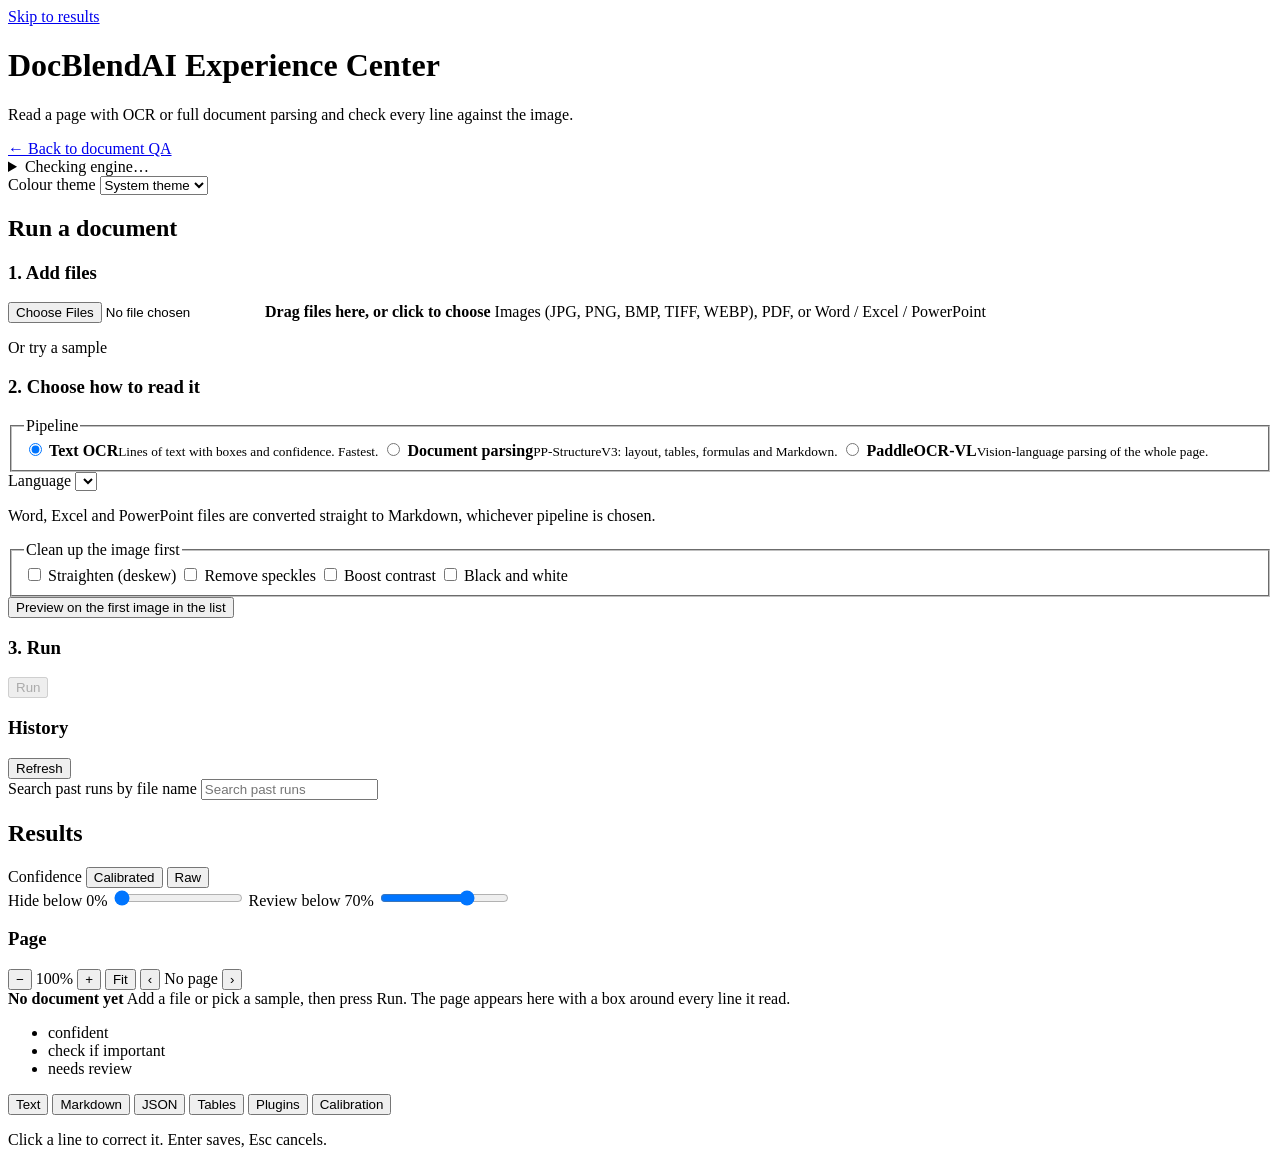
==== app/static/studio.html @ 466335b7 "Experience Center UI (/studio): upload, pipelines, side-by-side page and result Vanilla HTML/CSS/JS " ====
<!doctype html>
<html lang="en">
<head>
<meta charset="utf-8">
<meta name="viewport" content="width=device-width, initial-scale=1">
<title>DocBlendAI Experience Center</title>
<meta name="description" content="Run OCR and document parsing on an image or PDF and see the page and the recognised text side by side, with calibrated confidence.">
<!-- Apply the saved theme before the stylesheet paints, so a dark-theme user never sees a white flash. -->
<script>
  try { const t = localStorage.getItem("docblend-theme"); if (t === "light" || t === "dark") document.documentElement.dataset.theme = t; } catch (e) {}
</script>
<link rel="stylesheet" href="/static/studio.css">
</head>
<body>
<a class="skip" href="#results">Skip to results</a>

<!-- ============ Header: title, back link, engine status, theme ============ -->
<header class="top">
  <div class="top-inner">
    <div class="brand">
      <h1>DocBlendAI <span>Experience Center</span></h1>
      <p>Read a page with OCR or full document parsing and check every line against the image.</p>
    </div>
    <nav class="top-tools" aria-label="Page tools">
      <a class="link" href="/">&larr; Back to document QA</a>
      <details class="engine" id="engine">
        <summary class="pill" id="engine-pill"><span class="dot" aria-hidden="true"></span><span id="engine-label">Checking engine…</span></summary>
        <div class="engine-panel" id="engine-panel"><p class="hint">Contacting the server…</p></div>
      </details>
      <label class="theme">
        <span class="visually-hidden">Colour theme</span>
        <select id="theme">
          <option value="system">System theme</option>
          <option value="light">Light</option>
          <option value="dark">Dark</option>
        </select>
      </label>
    </nav>
  </div>
</header>

<div class="layout">
  <!-- ============ Controls: upload, samples, pipeline, language, queue ============ -->
  <aside class="controls panel" aria-labelledby="controls-title">
    <h2 id="controls-title" class="visually-hidden">Run a document</h2>

    <section class="ctl ctl-upload" aria-labelledby="upload-title">
      <h3 id="upload-title">1. Add files</h3>
      <input type="file" id="file" class="visually-hidden" multiple
             accept=".jpg,.jpeg,.png,.bmp,.tif,.tiff,.webp,.pdf,.docx,.xlsx,.pptx">
      <label class="drop" id="drop" for="file">
        <strong>Drag files here, or click to choose</strong>
        <span>Images (JPG, PNG, BMP, TIFF, WEBP), PDF, or Word / Excel / PowerPoint</span>
      </label>
      <p class="sub-label" id="samples-label">Or try a sample</p>
      <div class="samples" id="samples" role="group" aria-labelledby="samples-label"></div>
    </section>

    <section class="ctl ctl-options" aria-labelledby="options-title">
      <h3 id="options-title">2. Choose how to read it</h3>
      <fieldset class="pipelines">
        <legend class="visually-hidden">Pipeline</legend>
        <label class="choice">
          <input type="radio" name="pipeline" value="ocr" checked>
          <span><b>Text OCR</b><small>Lines of text with boxes and confidence. Fastest.</small></span>
        </label>
        <label class="choice">
          <input type="radio" name="pipeline" value="structure">
          <span><b>Document parsing</b><small>PP-StructureV3: layout, tables, formulas and Markdown.</small></span>
        </label>
        <label class="choice" id="vl-choice">
          <input type="radio" name="pipeline" value="vl" aria-describedby="vl-note">
          <span><b>PaddleOCR-VL</b><small>Vision-language parsing of the whole page.</small>
            <small class="unavailable" id="vl-note" hidden></small></span>
        </label>
      </fieldset>
      <label class="field-label" for="language">Language</label>
      <select id="language"></select>
      <p class="hint">Word, Excel and PowerPoint files are converted straight to Markdown, whichever pipeline is chosen.</p>
      <fieldset class="prep" id="prep">
        <legend class="field-label">Clean up the image first</legend>
        <label><input type="checkbox" name="prep" value="deskew"> Straighten (deskew)</label>
        <label><input type="checkbox" name="prep" value="denoise"> Remove speckles</label>
        <label><input type="checkbox" name="prep" value="contrast"> Boost contrast</label>
        <label><input type="checkbox" name="prep" value="binarize"> Black and white</label>
      </fieldset>
      <button type="button" class="link-btn" id="prep-preview">Preview on the first image in the list</button>
      <div class="prep-view" id="prep-view" hidden aria-live="polite"></div>
    </section>

    <section class="ctl ctl-run" aria-labelledby="queue-title">
      <div class="run-row">
        <h3 id="queue-title">3. Run</h3>
        <button type="button" class="btn" id="run" disabled>Run</button>
      </div>
      <p class="status" id="job-status" role="status" aria-live="polite"></p>
      <ul class="queue" id="queue" aria-label="Files to process"></ul>
      <button type="button" class="link-btn" id="clear-done" hidden>Clear finished</button>
    </section>

    <section class="ctl ctl-history" aria-labelledby="history-title">
      <div class="run-row">
        <h3 id="history-title">History</h3>
        <button type="button" class="link-btn" id="history-refresh">Refresh</button>
      </div>
      <label class="visually-hidden" for="history-q">Search past runs by file name</label>
      <input type="search" id="history-q" class="search" placeholder="Search past runs">
      <ul class="history" id="history" aria-label="Past runs"></ul>
    </section>
  </aside>

  <!-- ============ Results ============ -->
  <main id="results" class="results" tabindex="-1" aria-labelledby="results-title">
    <h2 id="results-title" class="visually-hidden">Results</h2>

    <!-- Global confidence controls (apply to the image overlay and every tab). -->
    <section class="panel global" aria-label="Confidence settings and summary">
      <div class="global-row">
        <div class="seg" role="group" aria-labelledby="conf-mode-label">
          <span class="sub-label" id="conf-mode-label">Confidence</span>
          <button type="button" class="seg-btn" id="mode-calibrated" aria-pressed="true">Calibrated</button>
          <button type="button" class="seg-btn" id="mode-raw" aria-pressed="false">Raw</button>
        </div>
        <span class="badge-uncal" id="uncal-badge" hidden title="No calibrator has been fitted yet, so calibrated and raw confidence are the same. Fit one in the Calibration tab.">uncalibrated</span>
        <label class="slider">
          <span>Hide below <output id="min-conf-out" for="min-conf">0%</output></span>
          <input type="range" id="min-conf" min="0" max="1" step="0.01" value="0">
        </label>
        <label class="slider">
          <span>Review below <output id="threshold-out" for="threshold">70%</output></span>
          <input type="range" id="threshold" min="0" max="1" step="0.01" value="0.7">
        </label>
      </div>
      <p class="hint mode-note" id="mode-note" hidden></p>
      <ul class="chips" id="chips" aria-label="Summary"></ul>
      <div class="export" id="export" role="group" aria-label="Export this result" hidden>
        <span class="sub-label">Export</span>
        <button type="button" class="chip-btn" data-fmt="txt">TXT</button>
        <button type="button" class="chip-btn" data-fmt="md">Markdown</button>
        <button type="button" class="chip-btn" data-fmt="json">JSON</button>
        <button type="button" class="chip-btn" data-fmt="csv">CSV</button>
        <button type="button" class="chip-btn" data-fmt="docx">Word</button>
        <button type="button" class="chip-btn" data-fmt="pdf">PDF</button>
        <span class="status" id="export-status" role="status" aria-live="polite"></span>
      </div>
    </section>

    <div class="panes">
      <!-- LEFT: page image with confidence-coloured line boxes -->
      <section class="panel pane pane-image" aria-labelledby="image-title">
        <div class="pane-head">
          <h3 id="image-title">Page</h3>
          <div class="tools" role="toolbar" aria-label="Page view">
            <button type="button" class="icon-btn" id="zoom-out" aria-label="Zoom out" title="Zoom out (−)">&minus;</button>
            <span class="zoom-val" id="zoom-val" aria-live="polite">100%</span>
            <button type="button" class="icon-btn" id="zoom-in" aria-label="Zoom in" title="Zoom in (+)">+</button>
            <button type="button" class="icon-btn wide" id="zoom-fit" title="Fit page (0)">Fit</button>
            <span class="pager">
              <button type="button" class="icon-btn" id="page-prev" aria-label="Previous page" title="Previous page (←)">&lsaquo;</button>
              <span id="page-label" aria-live="polite">No page</span>
              <button type="button" class="icon-btn" id="page-next" aria-label="Next page" title="Next page (→)">&rsaquo;</button>
            </span>
          </div>
        </div>
        <div class="viewer" id="viewer" tabindex="0" role="group"
             aria-label="Page image. Drag to pan, Ctrl or Cmd plus mouse wheel to zoom, arrow keys change page, plus and minus zoom, 0 fits.">
          <div class="stage" id="stage" hidden>
            <img id="page-img" alt="" draggable="false">
            <svg id="overlay" class="overlay" aria-hidden="true"></svg>
          </div>
          <div class="placeholder" id="placeholder">
            <strong>No document yet</strong>
            <span>Add a file or pick a sample, then press Run. The page appears here with a box around every line it read.</span>
          </div>
        </div>
        <ul class="legend-row" aria-label="Box colours">
          <li><i class="sw certain"></i> confident</li>
          <li><i class="sw moderate"></i> check if important</li>
          <li><i class="sw unreadable"></i> needs review</li>
        </ul>
      </section>

      <!-- RIGHT: tabs -->
      <section class="panel pane pane-tabs" aria-label="Parsed result">
        <div class="tabs" role="tablist" aria-label="Result views" id="tablist">
          <button type="button" role="tab" id="tab-text" aria-controls="panel-text" aria-selected="true">Text</button>
          <button type="button" role="tab" id="tab-markdown" aria-controls="panel-markdown" aria-selected="false" tabindex="-1">Markdown</button>
          <button type="button" role="tab" id="tab-json" aria-controls="panel-json" aria-selected="false" tabindex="-1">JSON</button>
          <button type="button" role="tab" id="tab-tables" aria-controls="panel-tables" aria-selected="false" tabindex="-1">Tables</button>
          <button type="button" role="tab" id="tab-plugins" aria-controls="panel-plugins" aria-selected="false" tabindex="-1">Plugins</button>
          <button type="button" role="tab" id="tab-calibration" aria-controls="panel-calibration" aria-selected="false" tabindex="-1">Calibration</button>
        </div>

        <div class="tabpanel" role="tabpanel" id="panel-text" aria-labelledby="tab-text">
          <p class="hint" id="text-hint">Click a line to correct it. Enter saves, Esc cancels.</p>
          <ol class="lines" id="lines"></ol>
        </div>

        <div class="tabpanel" role="tabpanel" id="panel-markdown" aria-labelledby="tab-markdown" hidden>
          <div class="panel-tools">
            <div class="seg" role="group" aria-label="Markdown view">
              <button type="button" class="seg-btn" id="md-rendered" aria-pressed="true">Rendered</button>
              <button type="button" class="seg-btn" id="md-raw" aria-pressed="false">Raw</button>
            </div>
            <button type="button" class="btn ghost" id="md-copy">Copy</button>
            <button type="button" class="btn ghost" id="md-download">Download .md</button>
          </div>
          <div class="md" id="md-view"></div>
          <pre class="code" id="md-source" hidden></pre>
        </div>

        <div class="tabpanel" role="tabpanel" id="panel-json" aria-labelledby="tab-json" hidden>
          <div class="panel-tools">
            <button type="button" class="btn ghost" id="json-copy">Copy</button>
            <button type="button" class="btn ghost" id="json-download">Download .json</button>
          </div>
          <pre class="code" id="json-view"></pre>
        </div>

        <div class="tabpanel" role="tabpanel" id="panel-tables" aria-labelledby="tab-tables" hidden>
          <div id="tables-view"></div>
        </div>

        <div class="tabpanel" role="tabpanel" id="panel-plugins" aria-labelledby="tab-plugins" hidden>
          <p class="hint">Extra steps that run on the current result, such as pulling out named fields or translating the text.</p>
          <div id="plugins-view"><p class="hint">Loading plugins…</p></div>
        </div>

        <div class="tabpanel" role="tabpanel" id="panel-calibration" aria-labelledby="tab-calibration" hidden>
          <div id="calib-view"><p class="hint">Loading the calibration report…</p></div>
          <div class="calib-actions">
            <label class="slider wide">
              <span>Review threshold <output id="threshold2-out" for="threshold2">70%</output></span>
              <input type="range" id="threshold2" min="0" max="1" step="0.01" value="0.7">
            </label>
            <p class="hint">Lines whose confidence is below this are flagged "needs review" and drawn red. It only changes this view; the server default stays the same.</p>
            <div class="refit">
              <button type="button" class="btn" id="refit-sample">Refit on sample data</button>
              <span class="or">or</span>
              <button type="button" class="btn ghost" id="calib-zip-btn">Upload labelled .zip</button>
              <input type="file" id="calib-zip" accept=".zip,application/zip" hidden>
              <label class="inline-field">Match
                <select id="calib-match">
                  <option value="cer">Close match (low character error rate)</option>
                  <option value="exact">Exact text only</option>
                </select>
              </label>
            </div>
            <details class="zip-help">
              <summary>What goes in the .zip?</summary>
              <p>A <code>labels.csv</code> with the columns <code>image,text</code>, plus the images it names (paths relative to the zip root).
                <code>text</code> is the correct transcription of the image, one line of text per line (put the cell in quotes when it spans several lines).
                Each image is read with Text OCR; a line counts as correct when it matches the transcription, and the calibrator learns how often each confidence level is right.</p>
            </details>
            <p class="status" id="calib-status" role="status" aria-live="polite"></p>
          </div>
        </div>
      </section>
    </div>
  </main>
</div>

<script src="/static/studio.js"></script>
</body>
</html>
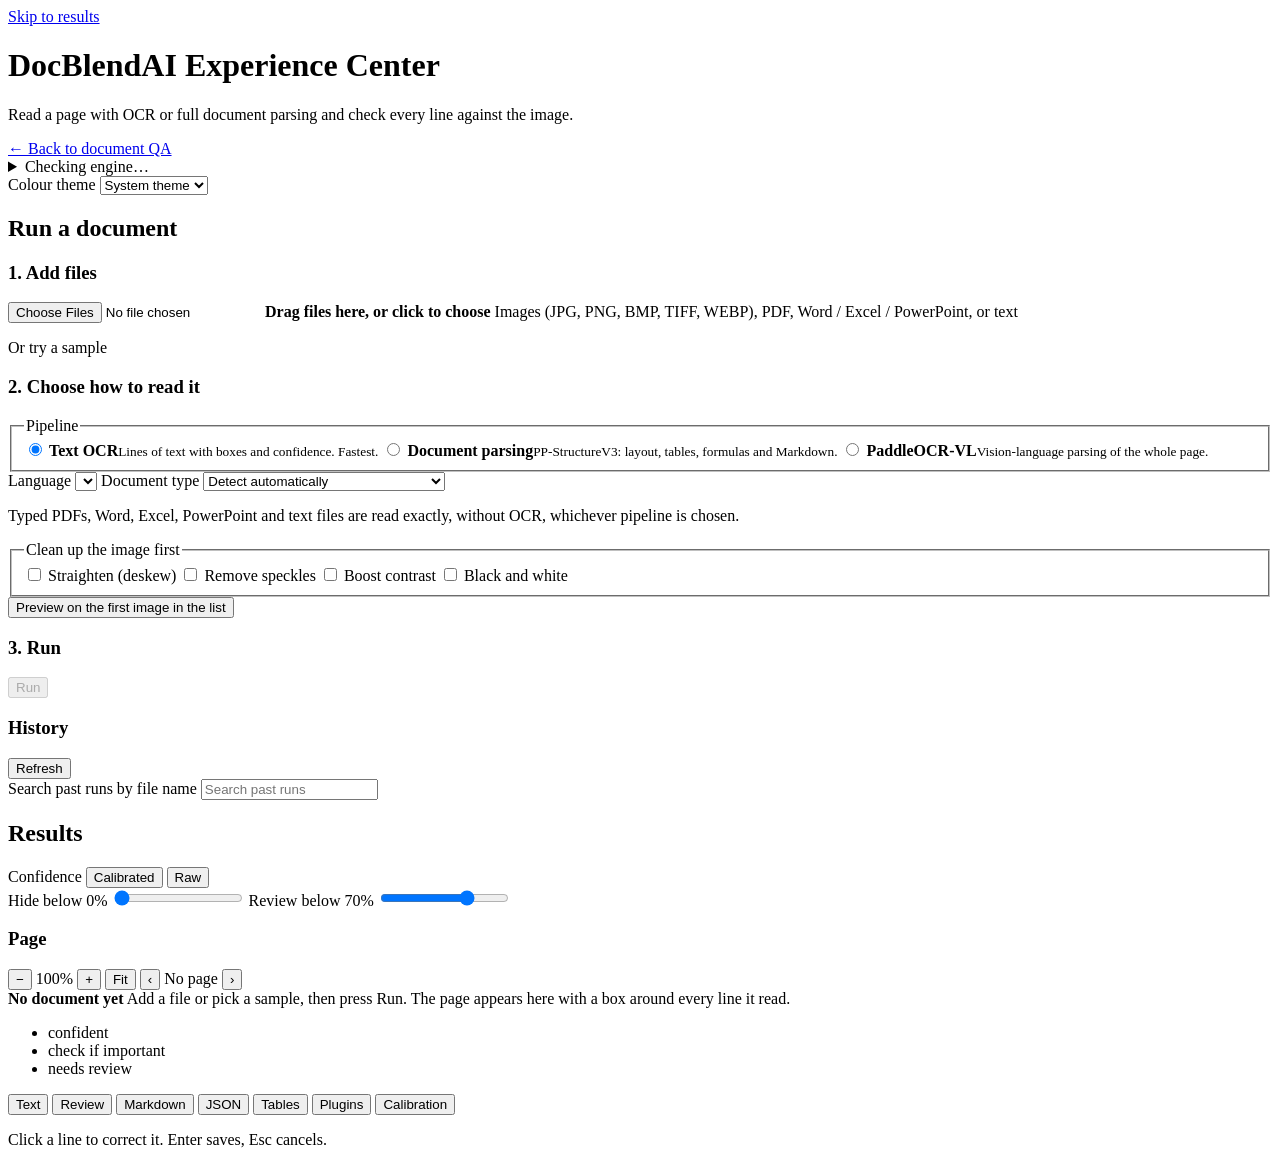
==== commit 05fc2ef2: "Phase 1: Refine with LLM (re-extract -> Gemini refine -> review), word diff, versions - Unified extr" ====
--- a/app/static/studio.html
+++ b/app/static/studio.html
@@ -47,10 +47,10 @@
     <section class="ctl ctl-upload" aria-labelledby="upload-title">
       <h3 id="upload-title">1. Add files</h3>
       <input type="file" id="file" class="visually-hidden" multiple
-             accept=".jpg,.jpeg,.png,.bmp,.tif,.tiff,.webp,.pdf,.docx,.xlsx,.pptx">
+             accept=".jpg,.jpeg,.png,.bmp,.tif,.tiff,.webp,.pdf,.docx,.xlsx,.pptx,.txt">
       <label class="drop" id="drop" for="file">
         <strong>Drag files here, or click to choose</strong>
-        <span>Images (JPG, PNG, BMP, TIFF, WEBP), PDF, or Word / Excel / PowerPoint</span>
+        <span>Images (JPG, PNG, BMP, TIFF, WEBP), PDF, Word / Excel / PowerPoint, or text</span>
       </label>
       <p class="sub-label" id="samples-label">Or try a sample</p>
       <div class="samples" id="samples" role="group" aria-labelledby="samples-label"></div>
@@ -76,7 +76,14 @@
       </fieldset>
       <label class="field-label" for="language">Language</label>
       <select id="language"></select>
-      <p class="hint">Word, Excel and PowerPoint files are converted straight to Markdown, whichever pipeline is chosen.</p>
+      <label class="field-label" for="format-hint">Document type</label>
+      <select id="format-hint">
+        <option value="">Detect automatically</option>
+        <option value="typed">Typed (text can be selected)</option>
+        <option value="scanned">Scanned or printed</option>
+        <option value="handwritten">Handwritten (TrOCR reads each line)</option>
+      </select>
+      <p class="hint">Typed PDFs, Word, Excel, PowerPoint and text files are read exactly, without OCR, whichever pipeline is chosen.</p>
       <fieldset class="prep" id="prep">
         <legend class="field-label">Clean up the image first</legend>
         <label><input type="checkbox" name="prep" value="deskew"> Straighten (deskew)</label>
@@ -142,6 +149,12 @@
         <button type="button" class="chip-btn" data-fmt="docx">Word</button>
         <button type="button" class="chip-btn" data-fmt="pdf">PDF</button>
         <span class="status" id="export-status" role="status" aria-live="polite"></span>
+      </div>
+      <div class="refine-bar" id="refine-bar" hidden>
+        <button type="button" class="btn" id="refine-btn">Refine with LLM</button>
+        <span class="hint" id="refine-note">Re-reads the original file, then Gemini proposes corrections that you review line by line.</span>
+        <progress id="refine-progress" max="1" hidden aria-label="Refinement progress"></progress>
+        <span class="status" id="refine-status" role="status" aria-live="polite"></span>
       </div>
     </section>
 
@@ -184,6 +197,7 @@
       <section class="panel pane pane-tabs" aria-label="Parsed result">
         <div class="tabs" role="tablist" aria-label="Result views" id="tablist">
           <button type="button" role="tab" id="tab-text" aria-controls="panel-text" aria-selected="true">Text</button>
+          <button type="button" role="tab" id="tab-review" aria-controls="panel-review" aria-selected="false" tabindex="-1">Review <span class="tab-badge" id="review-badge" hidden></span></button>
           <button type="button" role="tab" id="tab-markdown" aria-controls="panel-markdown" aria-selected="false" tabindex="-1">Markdown</button>
           <button type="button" role="tab" id="tab-json" aria-controls="panel-json" aria-selected="false" tabindex="-1">JSON</button>
           <button type="button" role="tab" id="tab-tables" aria-controls="panel-tables" aria-selected="false" tabindex="-1">Tables</button>
@@ -194,6 +208,19 @@
         <div class="tabpanel" role="tabpanel" id="panel-text" aria-labelledby="tab-text">
           <p class="hint" id="text-hint">Click a line to correct it. Enter saves, Esc cancels.</p>
           <ol class="lines" id="lines"></ol>
+        </div>
+
+        <div class="tabpanel" role="tabpanel" id="panel-review" aria-labelledby="tab-review" hidden>
+          <div id="review-view"></div>
+          <section class="versions" aria-labelledby="versions-title">
+            <div class="run-row">
+              <h4 id="versions-title">Versions</h4>
+              <button type="button" class="link-btn" id="versions-refresh">Refresh</button>
+            </div>
+            <p class="hint">Every extraction, refinement and edit is kept. Compare one with the current text, or restore it.</p>
+            <ol class="versions-list" id="versions"></ol>
+            <div id="version-compare" aria-live="polite"></div>
+          </section>
         </div>
 
         <div class="tabpanel" role="tabpanel" id="panel-markdown" aria-labelledby="tab-markdown" hidden>
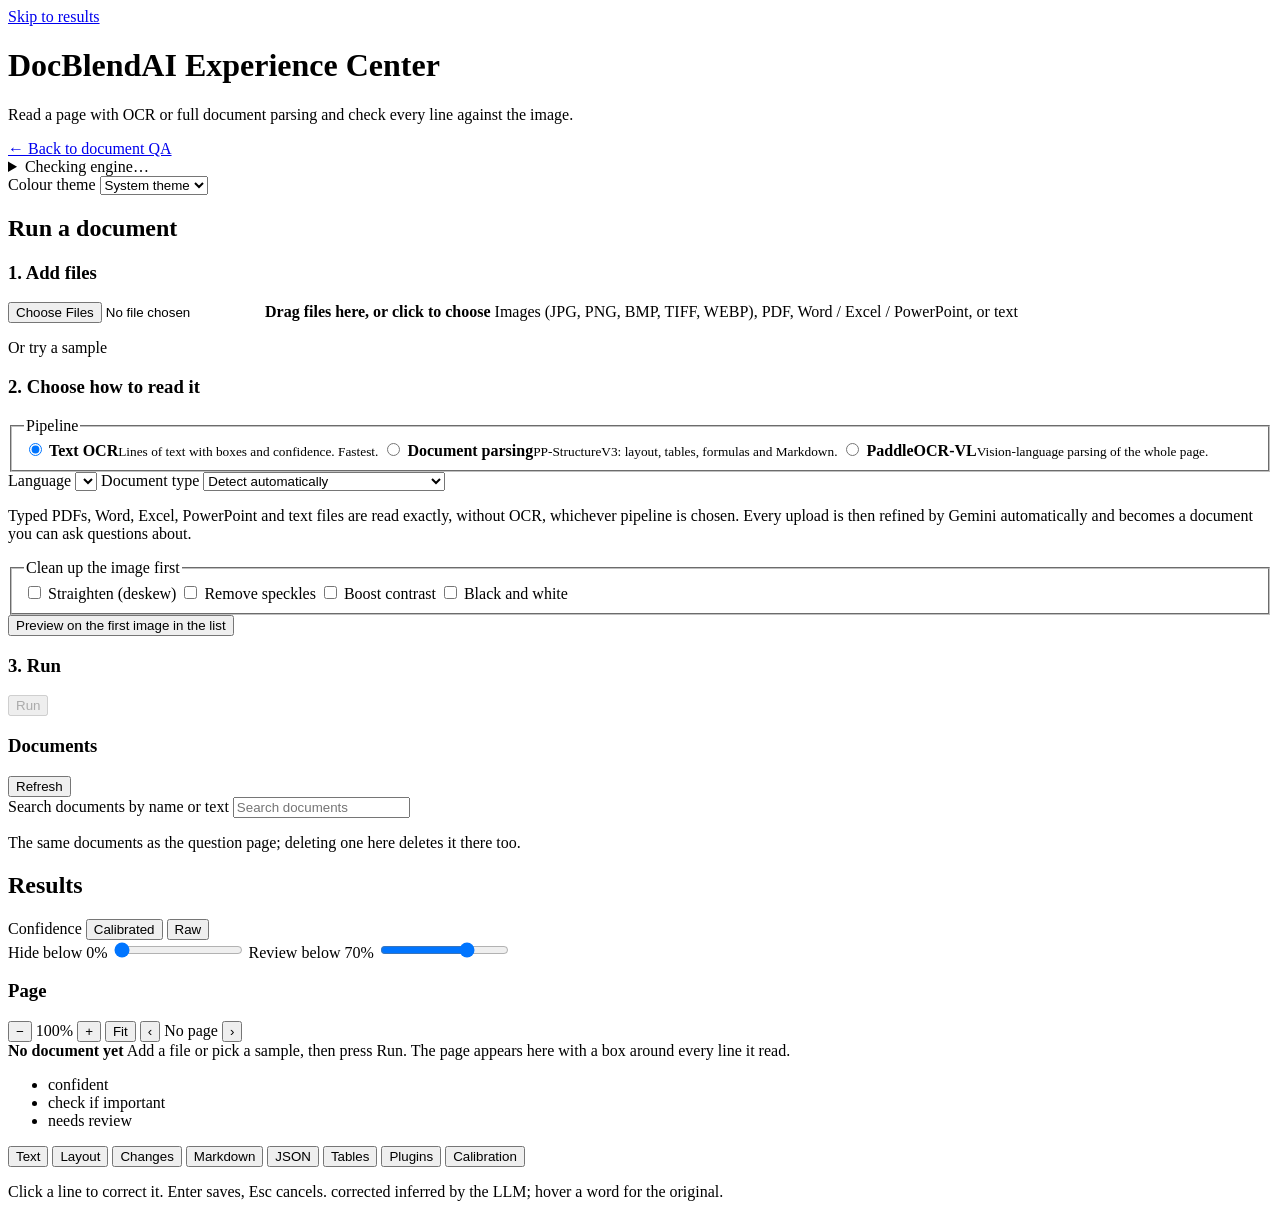
==== commit 97c2e40f: "Phase 2: shared documents in both pages, automatic LLM refinement UI, layout view and export - QA pa" ====
--- a/app/static/studio.html
+++ b/app/static/studio.html
@@ -10,6 +10,7 @@
   try { const t = localStorage.getItem("docblend-theme"); if (t === "light" || t === "dark") document.documentElement.dataset.theme = t; } catch (e) {}
 </script>
 <link rel="stylesheet" href="/static/studio.css">
+<link rel="stylesheet" href="/static/layout.css">
 </head>
 <body>
 <a class="skip" href="#results">Skip to results</a>
@@ -83,7 +84,8 @@
         <option value="scanned">Scanned or printed</option>
         <option value="handwritten">Handwritten (TrOCR reads each line)</option>
       </select>
-      <p class="hint">Typed PDFs, Word, Excel, PowerPoint and text files are read exactly, without OCR, whichever pipeline is chosen.</p>
+      <p class="hint">Typed PDFs, Word, Excel, PowerPoint and text files are read exactly, without OCR, whichever pipeline is chosen.
+        Every upload is then refined by Gemini automatically and becomes a document you can ask questions about.</p>
       <fieldset class="prep" id="prep">
         <legend class="field-label">Clean up the image first</legend>
         <label><input type="checkbox" name="prep" value="deskew"> Straighten (deskew)</label>
@@ -107,12 +109,13 @@
 
     <section class="ctl ctl-history" aria-labelledby="history-title">
       <div class="run-row">
-        <h3 id="history-title">History</h3>
+        <h3 id="history-title">Documents</h3>
         <button type="button" class="link-btn" id="history-refresh">Refresh</button>
       </div>
-      <label class="visually-hidden" for="history-q">Search past runs by file name</label>
-      <input type="search" id="history-q" class="search" placeholder="Search past runs">
-      <ul class="history" id="history" aria-label="Past runs"></ul>
+      <label class="visually-hidden" for="history-q">Search documents by name or text</label>
+      <input type="search" id="history-q" class="search" placeholder="Search documents">
+      <p class="hint">The same documents as the question page; deleting one here deletes it there too.</p>
+      <ul class="history" id="history" aria-label="Documents"></ul>
     </section>
   </aside>
 
@@ -143,6 +146,7 @@
       <div class="export" id="export" role="group" aria-label="Export this result" hidden>
         <span class="sub-label">Export</span>
         <button type="button" class="chip-btn" data-fmt="txt">TXT</button>
+        <button type="button" class="chip-btn" data-fmt="layout" title="Monospace text with the page's spacing and columns">Layout text</button>
         <button type="button" class="chip-btn" data-fmt="md">Markdown</button>
         <button type="button" class="chip-btn" data-fmt="json">JSON</button>
         <button type="button" class="chip-btn" data-fmt="csv">CSV</button>
@@ -151,8 +155,13 @@
         <span class="status" id="export-status" role="status" aria-live="polite"></span>
       </div>
       <div class="refine-bar" id="refine-bar" hidden>
-        <button type="button" class="btn" id="refine-btn">Refine with LLM</button>
-        <span class="hint" id="refine-note">Re-reads the original file, then Gemini proposes corrections that you review line by line.</span>
+        <span class="llm-badge" id="llm-badge"></span>
+        <span class="hint" id="refine-msg"></span>
+        <button type="button" class="link-btn" id="show-original" aria-pressed="false">Show original</button>
+        <button type="button" class="link-btn" id="revert-btn">Revert to original</button>
+        <button type="button" class="link-btn" id="reapply-btn" hidden>Use refined text</button>
+        <button type="button" class="link-btn" id="retry-btn" hidden>Retry</button>
+        <a class="link-btn" id="ask-link" href="/" hidden>Ask questions &rarr;</a>
         <progress id="refine-progress" max="1" hidden aria-label="Refinement progress"></progress>
         <span class="status" id="refine-status" role="status" aria-live="polite"></span>
       </div>
@@ -197,7 +206,8 @@
       <section class="panel pane pane-tabs" aria-label="Parsed result">
         <div class="tabs" role="tablist" aria-label="Result views" id="tablist">
           <button type="button" role="tab" id="tab-text" aria-controls="panel-text" aria-selected="true">Text</button>
-          <button type="button" role="tab" id="tab-review" aria-controls="panel-review" aria-selected="false" tabindex="-1">Review <span class="tab-badge" id="review-badge" hidden></span></button>
+          <button type="button" role="tab" id="tab-layout" aria-controls="panel-layout" aria-selected="false" tabindex="-1">Layout</button>
+          <button type="button" role="tab" id="tab-changes" aria-controls="panel-changes" aria-selected="false" tabindex="-1">Changes <span class="tab-badge" id="changes-badge" hidden></span></button>
           <button type="button" role="tab" id="tab-markdown" aria-controls="panel-markdown" aria-selected="false" tabindex="-1">Markdown</button>
           <button type="button" role="tab" id="tab-json" aria-controls="panel-json" aria-selected="false" tabindex="-1">JSON</button>
           <button type="button" role="tab" id="tab-tables" aria-controls="panel-tables" aria-selected="false" tabindex="-1">Tables</button>
@@ -206,18 +216,30 @@
         </div>
 
         <div class="tabpanel" role="tabpanel" id="panel-text" aria-labelledby="tab-text">
-          <p class="hint" id="text-hint">Click a line to correct it. Enter saves, Esc cancels.</p>
+          <p class="hint" id="text-hint">Click a line to correct it. Enter saves, Esc cancels.
+            <span class="legend-words"><span class="w-corr">corrected</span> <span class="w-inf">inferred</span> by the LLM; hover a word for the original.</span></p>
           <ol class="lines" id="lines"></ol>
         </div>
 
-        <div class="tabpanel" role="tabpanel" id="panel-review" aria-labelledby="tab-review" hidden>
-          <div id="review-view"></div>
+        <div class="tabpanel" role="tabpanel" id="panel-layout" aria-labelledby="tab-layout" hidden>
+          <div class="panel-tools">
+            <button type="button" class="icon-btn" id="layout-out" aria-label="Zoom out the layout">&minus;</button>
+            <span class="zoom-val" id="layout-zoom" aria-live="polite">Fit</span>
+            <button type="button" class="icon-btn" id="layout-in" aria-label="Zoom in the layout">+</button>
+            <button type="button" class="icon-btn wide" id="layout-fit">Fit</button>
+            <span class="hint" id="layout-note">The page rebuilt from its layout: words, tables and figures where they are on the page.</span>
+          </div>
+          <div class="layout-view" id="layout-view"></div>
+        </div>
+
+        <div class="tabpanel" role="tabpanel" id="panel-changes" aria-labelledby="tab-changes" hidden>
+          <div id="changes-view"></div>
           <section class="versions" aria-labelledby="versions-title">
             <div class="run-row">
               <h4 id="versions-title">Versions</h4>
               <button type="button" class="link-btn" id="versions-refresh">Refresh</button>
             </div>
-            <p class="hint">Every extraction, refinement and edit is kept. Compare one with the current text, or restore it.</p>
+            <p class="hint">The original extraction, the LLM's refinement, edits and reverts are all kept. Compare one with the current text, or restore it.</p>
             <ol class="versions-list" id="versions"></ol>
             <div id="version-compare" aria-live="polite"></div>
           </section>
@@ -287,6 +309,7 @@
   </main>
 </div>
 
+<script src="/static/layout.js"></script>
 <script src="/static/studio.js"></script>
 </body>
 </html>
